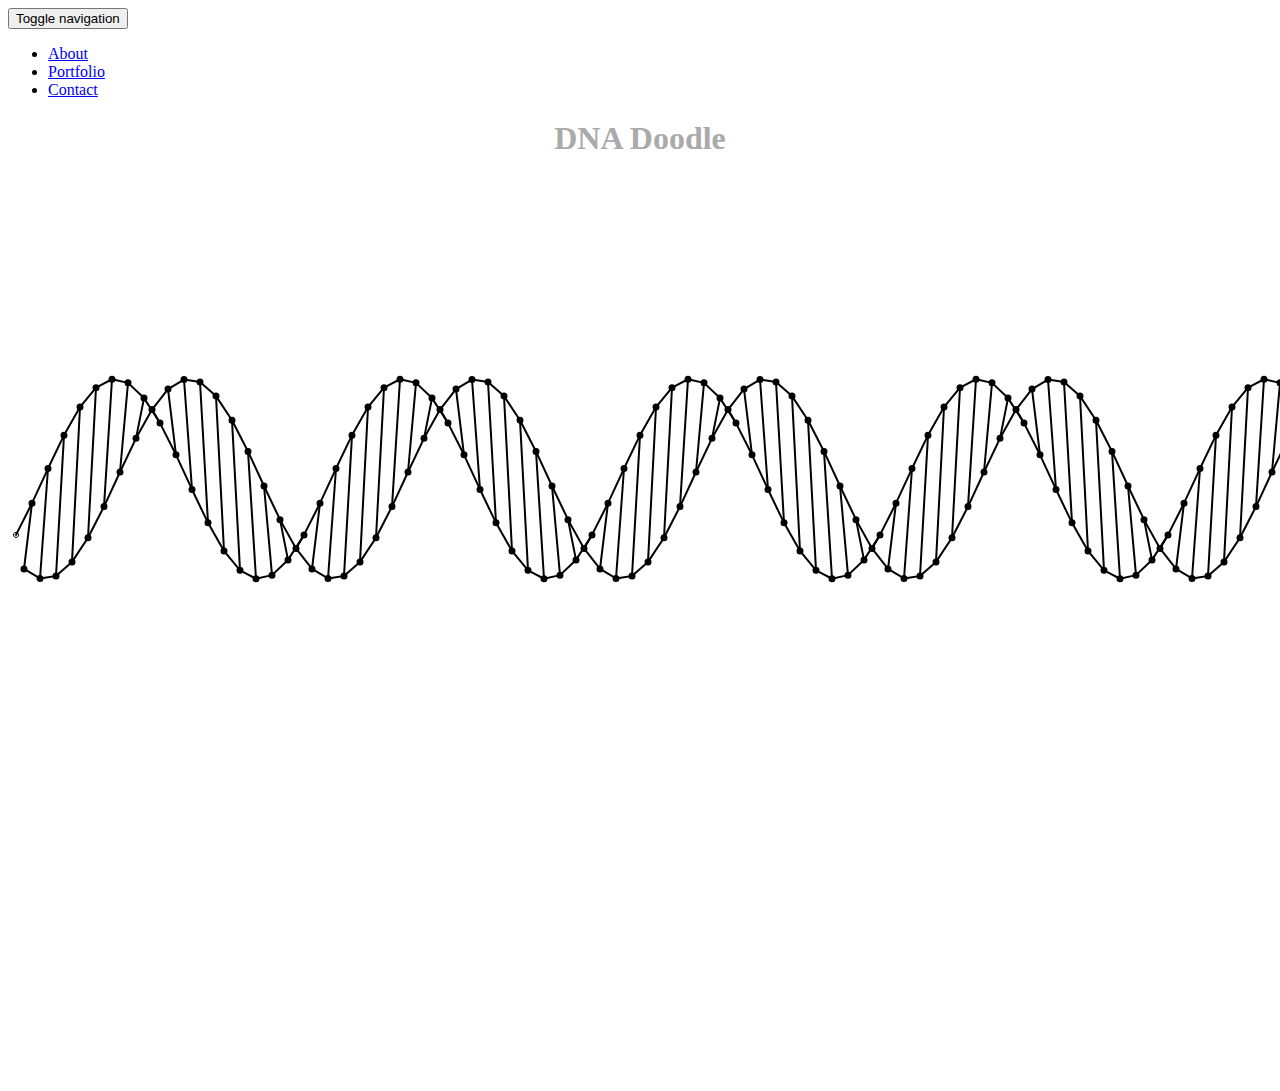
==== work/dna.html @ cd5674a7 "Added p5 library to DNA sketch page, wrote some custom css for the sketch title, and put the sketch " ====
<!DOCTYPE html>
<html lang="en">

<head>

    <meta charset="utf-8">
    <meta http-equiv="X-UA-Compatible" content="IE=edge">
    <meta name="viewport" content="width=device-width, initial-scale=1">
    <meta name="description" content="">
    <meta name="author" content="">

    <title>Creative - Start Bootstrap Theme</title>

    <!-- Bootstrap Core CSS -->
    <link rel="stylesheet" href="../css/bootstrap.min.css" type="text/css">

    <!-- Custom Fonts -->
    <link href='http://fonts.googleapis.com/css?family=Open+Sans:300italic,400italic,600italic,700italic,800italic,400,300,600,700,800' rel='stylesheet' type='text/css'>
    <link href='http://fonts.googleapis.com/css?family=Merriweather:400,300,300italic,400italic,700,700italic,900,900italic' rel='stylesheet' type='text/css'>
    <link rel="stylesheet" href="../font-awesome/css/font-awesome.min.css" type="text/css">

    <!-- Plugin CSS -->
    <link rel="stylesheet" href="../css/animate.min.css" type="text/css">

    <!-- Custom CSS -->
    <link rel="stylesheet" href="../css/creative.css" type="text/css">

    <link rel="stylesheet" href="../css/sketch.css" type="text/css">

    <!-- HTML5 Shim and Respond.js IE8 support of HTML5 elements and media queries -->
    <!-- WARNING: Respond.js doesn't work if you view the page via file:// -->
    <!--[if lt IE 9]>
        <script src="https://oss.maxcdn.com/libs/html5shiv/3.7.0/html5shiv.js"></script>
        <script src="https://oss.maxcdn.com/libs/respond.js/1.4.2/respond.min.js"></script>
    <![endif]-->

</head>

<body id="page-top">

    <nav id="mainNav" class="navbar navbar-default navbar-fixed-top">
        <div class="container-fluid">
            <!-- Brand and toggle get grouped for better mobile display -->
            <div class="navbar-header">
                <button type="button" class="navbar-toggle collapsed" data-toggle="collapse" data-target="#bs-example-navbar-collapse-1">
                    <span class="sr-only">Toggle navigation</span>
                    <span class="icon-bar"></span>
                    <span class="icon-bar"></span>
                    <span class="icon-bar"></span>
                </button>
                <!--<a class="navbar-brand page-scroll" href="#page-top">Cole Bigonet</a> -->
            </div>

            <!-- Collect the nav links, forms, and other content for toggling -->
            <div class="collapse navbar-collapse" id="bs-example-navbar-collapse-1">
                <ul class="nav navbar-nav navbar-right">
                    <li>
                        <a class="page-scroll" href="#about">About</a>
                    </li>
                    <li>
                        <a class="page-scroll" href="#portfolio">Portfolio</a>
                    </li>
                    <li>
                        <a class="page-scroll" href="#contact">Contact</a>
                    </li>
                </ul>
            </div>
            <!-- /.navbar-collapse -->
        </div>
        <!-- /.container-fluid -->
    </nav>

    <!--<header class="project-header">
        <div class="header-content">
            <div class="header-content-inner">
                <h1>DNA</h1>
                <!--<hr>
                <p>Start Bootstrap can help you build better websites using the Bootstrap CSS framework! Just download your template and start going, no strings attached!</p>
                <a href="#about" class="btn btn-primary btn-xl page-scroll">Find Out More</a>
            </div>
        </div>
    </header> -->

    <h1 class="sketch-title">DNA Doodle</h1>

    <!-- jQuery -->
    <script src="../js/jquery.js"></script>

    <!-- Bootstrap Core JavaScript -->
    <script src="../js/bootstrap.min.js"></script>

    <!-- Plugin JavaScript -->
    <script src="../js/jquery.easing.min.js"></script>
    <script src="../js/jquery.fittext.js"></script>
    <script src="../js/wow.min.js"></script>

    <!-- Custom Theme JavaScript -->
    <script src="../js/creative.js"></script>

    <!-- js code for art -->
    <script src="../js/p5.min.js"></script>
    <script src="dna.js"></script>

</body>

</html>
---- css/sketch.css ----
.sketch-title {
	color: #aaaaaa;
	text-align: center;
}
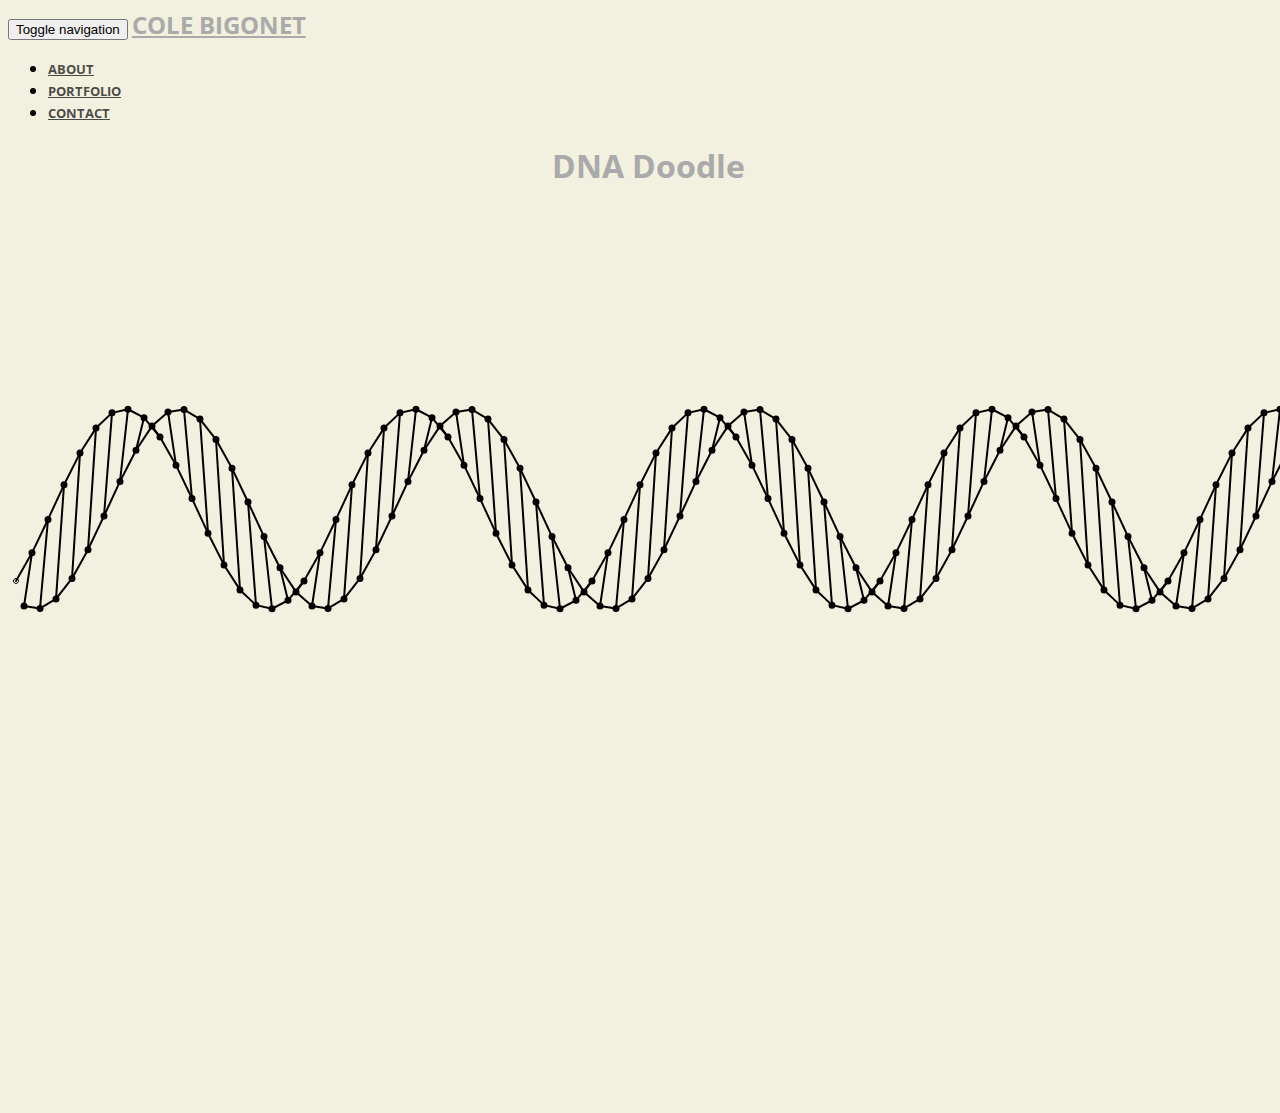
==== commit 396eb58e: "Fixed menu, added youtube video." ====
--- a/work/dna.html
+++ b/work/dna.html
@@ -48,20 +48,20 @@
                     <span class="icon-bar"></span>
                     <span class="icon-bar"></span>
                 </button>
-                <!--<a class="navbar-brand page-scroll" href="#page-top">Cole Bigonet</a> -->
+                <a class="navbar-brand page-scroll" href="../index.html">Cole Bigonet</a>
             </div>
 
             <!-- Collect the nav links, forms, and other content for toggling -->
             <div class="collapse navbar-collapse" id="bs-example-navbar-collapse-1">
                 <ul class="nav navbar-nav navbar-right">
                     <li>
-                        <a class="page-scroll" href="#about">About</a>
+                        <a class="page-scroll" href="../index.html#about">About</a>
                     </li>
                     <li>
-                        <a class="page-scroll" href="#portfolio">Portfolio</a>
+                        <a class="page-scroll" href="../index.html#portfolio">Portfolio</a>
                     </li>
                     <li>
-                        <a class="page-scroll" href="#contact">Contact</a>
+                        <a class="page-scroll" href="../index.html#contact">Contact</a>
                     </li>
                 </ul>
             </div>
--- a/css/creative.css
+++ b/css/creative.css
@@ -0,0 +1,509 @@
+/*!
+ * Start Bootstrap - Creative Bootstrap Theme (http://startbootstrap.com)
+ * Code licensed under the Apache License v2.0.
+ * For details, see http://www.apache.org/licenses/LICENSE-2.0.
+ */
+
+html,
+body {
+    width: 100%;
+    height: 100%;
+}
+
+body {
+    font-family: Merriweather,'Helvetica Neue',Arial,sans-serif;
+}
+
+hr {
+    max-width: 50px;
+    border-color: #f05f40;
+    border-width: 3px;
+}
+
+hr.light {
+    border-color: #fff;
+}
+
+a {
+    color: #f05f40;
+    -webkit-transition: all .35s;
+    -moz-transition: all .35s;
+    transition: all .35s;
+}
+
+a:hover,
+a:focus {
+    color: #eb3812;
+}
+
+h1,
+h2,
+h3,
+h4,
+h5,
+h6 {
+    font-family: 'Open Sans','Helvetica Neue',Arial,sans-serif;
+}
+
+p {
+    margin-bottom: 20px;
+    font-size: 16px;
+    line-height: 1.5;
+}
+
+.bg-primary {
+    /*background-color: #f05f40;*/
+    background-color: #4E4D4A;
+}
+
+.bg-dark {
+    color: #fff;
+    background-color: #222;
+}
+
+.text-faded {
+    color: rgba(255,255,255,.7);
+}
+
+section {
+    padding: 100px 0;
+}
+
+aside {
+    padding: 50px 0;
+}
+
+.no-padding {
+    padding: 0;
+}
+
+.navbar-default {
+    border-color: rgba(34,34,34,.05);
+    font-family: 'Open Sans','Helvetica Neue',Arial,sans-serif;
+    background-color: #fff;
+    -webkit-transition: all .35s;
+    -moz-transition: all .35s;
+    transition: all .35s;
+}
+
+.navbar-default .navbar-header .navbar-brand {
+    text-transform: uppercase;
+    font-family: 'Open Sans','Helvetica Neue',Arial,sans-serif;
+    font-weight: 700;
+    color: #f05f40;
+}
+
+.navbar-default .navbar-header .navbar-brand:hover,
+.navbar-default .navbar-header .navbar-brand:focus {
+    color: #eb3812;
+}
+
+.navbar-default .nav > li>a,
+.navbar-default .nav>li>a:focus {
+    text-transform: uppercase;
+    font-size: 13px;
+    font-weight: 700;
+    color: #222;
+}
+
+.navbar-default .nav > li>a:hover,
+.navbar-default .nav>li>a:focus:hover {
+    color: #f05f40;
+}
+
+.navbar-default .nav > li.active>a,
+.navbar-default .nav>li.active>a:focus {
+    color: #f05f40!important;
+    background-color: transparent;
+}
+
+.navbar-default .nav > li.active>a:hover,
+.navbar-default .nav>li.active>a:focus:hover {
+    background-color: transparent;
+}
+
+@media(min-width:768px) {
+    .navbar-default {
+        border-color: rgba(255,255,255,.3);
+        background-color: transparent;
+    }
+
+    .navbar-default .navbar-header .navbar-brand {
+        color: rgba(255,255,255,.7);
+    }
+
+    .navbar-default .navbar-header .navbar-brand:hover,
+    .navbar-default .navbar-header .navbar-brand:focus {
+        color: #fff;
+    }
+
+    .navbar-default .nav > li>a,
+    .navbar-default .nav>li>a:focus {
+        color: rgba(255,255,255,.7);
+    }
+
+    .navbar-default .nav > li>a:hover,
+    .navbar-default .nav>li>a:focus:hover {
+        color: #fff;
+    }
+
+    .navbar-default.affix {
+        border-color: rgba(34,34,34,.05);
+        background-color: #fff;
+    }
+
+    .navbar-default.affix .navbar-header .navbar-brand {
+        font-size: 14px;
+        color: #f05f40;
+    }
+
+    .navbar-default.affix .navbar-header .navbar-brand:hover,
+    .navbar-default.affix .navbar-header .navbar-brand:focus {
+        color: #eb3812;
+    }
+
+    .navbar-default.affix .nav > li>a,
+    .navbar-default.affix .nav>li>a:focus {
+        color: #222;
+    }
+
+    .navbar-default.affix .nav > li>a:hover,
+    .navbar-default.affix .nav>li>a:focus:hover {
+        color: #f05f40;
+    }
+}
+
+header {
+    position: relative;
+    width: 100%;
+    min-height: auto;
+    text-align: center;
+    color: #fff;
+    background-image: url(../img/header.jpg);
+    background-position: center;
+    -webkit-background-size: cover;
+    -moz-background-size: cover;
+    background-size: cover;
+    -o-background-size: cover;
+}
+
+header .header-content {
+    position: relative;
+    width: 100%;
+    padding: 100px 15px;
+    text-align: center;
+}
+
+header .header-content .header-content-inner h1 {
+    color: #aaaaaa;
+    margin-top: 0;
+    margin-bottom: 0;
+    text-transform: uppercase;
+    font-weight: 700;
+}
+
+header .header-content .header-content-inner hr {
+    margin: 30px auto;
+}
+
+header .header-content .header-content-inner p {
+    margin-bottom: 50px;
+    font-size: 16px;
+    font-weight: 300;
+    color: rgba(255,255,255,.7);
+}
+
+@media(min-width:768px) {
+    header {
+        min-height: 100%;
+    }
+
+    header .header-content {
+        position: absolute;
+        top: 30%; /* used to be 50% */
+        padding: 0 50px;
+        -webkit-transform: translateY(-50%);
+        -ms-transform: translateY(-50%);
+        transform: translateY(-50%);
+    }
+
+    header .header-content .header-content-inner {
+        margin-right: auto;
+        margin-left: auto;
+        max-width: 1000px;
+    }
+
+    header .header-content .header-content-inner p {
+        margin-right: auto;
+        margin-left: auto;
+        max-width: 80%;
+        font-size: 18px;
+    }
+}
+
+.section-heading {
+    margin-top: 0;
+}
+
+.service-box {
+    margin: 50px auto 0;
+    max-width: 400px;
+}
+
+@media(min-width:992px) {
+    .service-box {
+        margin: 20px auto 0;
+    }
+}
+
+.service-box p {
+    margin-bottom: 0;
+}
+
+.portfolio-box {
+    display: block;
+    position: relative;
+    margin: 0 auto;
+    max-width: 650px;
+}
+
+.portfolio-box .portfolio-box-caption {
+    display: block;
+    position: absolute;
+    bottom: 0;
+    width: 100%;
+    height: 100%;
+    text-align: center;
+    color: #fff;
+    opacity: 0;
+    background: rgba(240,95,64,.9);
+    -webkit-transition: all .35s;
+    -moz-transition: all .35s;
+    transition: all .35s;
+}
+
+.portfolio-box .portfolio-box-caption .portfolio-box-caption-content {
+    position: absolute;
+    top: 50%;
+    width: 100%;
+    text-align: center;
+    transform: translateY(-50%);
+}
+
+.portfolio-box .portfolio-box-caption .portfolio-box-caption-content .project-category,
+.portfolio-box .portfolio-box-caption .portfolio-box-caption-content .project-name {
+    padding: 0 15px;
+    font-family: 'Open Sans','Helvetica Neue',Arial,sans-serif;
+}
+
+.portfolio-box .portfolio-box-caption .portfolio-box-caption-content .project-category {
+    text-transform: uppercase;
+    font-size: 14px;
+    font-weight: 600;
+}
+
+.portfolio-box .portfolio-box-caption .portfolio-box-caption-content .project-name {
+    font-size: 18px;
+}
+
+.portfolio-box:hover .portfolio-box-caption {
+    opacity: 1;
+}
+
+@media(min-width:768px) {
+    .portfolio-box .portfolio-box-caption .portfolio-box-caption-content .project-category {
+        font-size: 16px;
+    }
+
+    .portfolio-box .portfolio-box-caption .portfolio-box-caption-content .project-name {
+        font-size: 22px;
+    }
+}
+
+.call-to-action h2 {
+    margin: 0 auto 20px;
+}
+
+.text-primary {
+    color: #f05f40;
+}
+
+.no-gutter > [class*=col-] {
+    padding-right: 0;
+    padding-left: 0;
+}
+
+.btn-default {
+    border-color: #fff;
+    color: #222;
+    background-color: #fff;
+    -webkit-transition: all .35s;
+    -moz-transition: all .35s;
+    transition: all .35s;
+}
+
+.btn-default:hover,
+.btn-default:focus,
+.btn-default.focus,
+.btn-default:active,
+.btn-default.active,
+.open > .dropdown-toggle.btn-default {
+    border-color: #ededed;
+    color: #222;
+    background-color: #f2f2f2;
+}
+
+.btn-default:active,
+.btn-default.active,
+.open > .dropdown-toggle.btn-default {
+    background-image: none;
+}
+
+.btn-default.disabled,
+.btn-default[disabled],
+fieldset[disabled] .btn-default,
+.btn-default.disabled:hover,
+.btn-default[disabled]:hover,
+fieldset[disabled] .btn-default:hover,
+.btn-default.disabled:focus,
+.btn-default[disabled]:focus,
+fieldset[disabled] .btn-default:focus,
+.btn-default.disabled.focus,
+.btn-default[disabled].focus,
+fieldset[disabled] .btn-default.focus,
+.btn-default.disabled:active,
+.btn-default[disabled]:active,
+fieldset[disabled] .btn-default:active,
+.btn-default.disabled.active,
+.btn-default[disabled].active,
+fieldset[disabled] .btn-default.active {
+    border-color: #fff;
+    background-color: #fff;
+}
+
+.btn-default .badge {
+    color: #fff;
+    background-color: #222;
+}
+
+.btn-primary {
+    border-color: #f05f40;
+    color: #fff;
+    background-color: #f05f40;
+    -webkit-transition: all .35s;
+    -moz-transition: all .35s;
+    transition: all .35s;
+}
+
+.btn-primary:hover,
+.btn-primary:focus,
+.btn-primary.focus,
+.btn-primary:active,
+.btn-primary.active,
+.open > .dropdown-toggle.btn-primary {
+    border-color: #ed431f;
+    color: #fff;
+    background-color: #ee4b28;
+}
+
+.btn-primary:active,
+.btn-primary.active,
+.open > .dropdown-toggle.btn-primary {
+    background-image: none;
+}
+
+.btn-primary.disabled,
+.btn-primary[disabled],
+fieldset[disabled] .btn-primary,
+.btn-primary.disabled:hover,
+.btn-primary[disabled]:hover,
+fieldset[disabled] .btn-primary:hover,
+.btn-primary.disabled:focus,
+.btn-primary[disabled]:focus,
+fieldset[disabled] .btn-primary:focus,
+.btn-primary.disabled.focus,
+.btn-primary[disabled].focus,
+fieldset[disabled] .btn-primary.focus,
+.btn-primary.disabled:active,
+.btn-primary[disabled]:active,
+fieldset[disabled] .btn-primary:active,
+.btn-primary.disabled.active,
+.btn-primary[disabled].active,
+fieldset[disabled] .btn-primary.active {
+    border-color: #f05f40;
+    background-color: #f05f40;
+}
+
+.btn-primary .badge {
+    color: #f05f40;
+    background-color: #fff;
+}
+
+.btn {
+    border: 0;
+    border-radius: 300px;
+    text-transform: uppercase;
+    font-family: 'Open Sans','Helvetica Neue',Arial,sans-serif;
+    font-weight: 700;
+}
+
+.btn-xl {
+    padding: 15px 30px;
+}
+
+::-moz-selection {
+    text-shadow: none;
+    color: #fff;
+    background: #222;
+}
+
+::selection {
+    text-shadow: none;
+    color: #fff;
+    background: #222;
+}
+
+img::selection {
+    color: #fff;
+    background: 0 0;
+}
+
+img::-moz-selection {
+    color: #fff;
+    background: 0 0;
+}
+
+body {
+    webkit-tap-highlight-color: #222;
+    background-color: #F2F0DF;
+}
+
+.project-header {
+    background-image: none;
+}
+
+.portfolio-box .portfolio-box-caption {
+    background-color: rgba(0, 0, 0, 0.498039);
+}    
+#contact {
+    background-color: #4E4D4A;
+    color: #fff;
+}
+#contact p, #contact a, #contact hr {
+    font-size: 18px;
+    color: #FFFFFF;
+    border-color: #FFFFFF;
+}
+@media (min-width: 768px){
+    .navbar-default .nav > li>a, .navbar-default .nav>li>a:focus {
+        color: rgba(0,0,0,.7);
+    }  
+    .navbar-default .nav>li>a:hover {
+    color: rgba(240,95,64,.7);
+}  
+}
+
+.navbar-brand {
+    color: #AAAAAA !important;
+    font-size: 24px;
+}
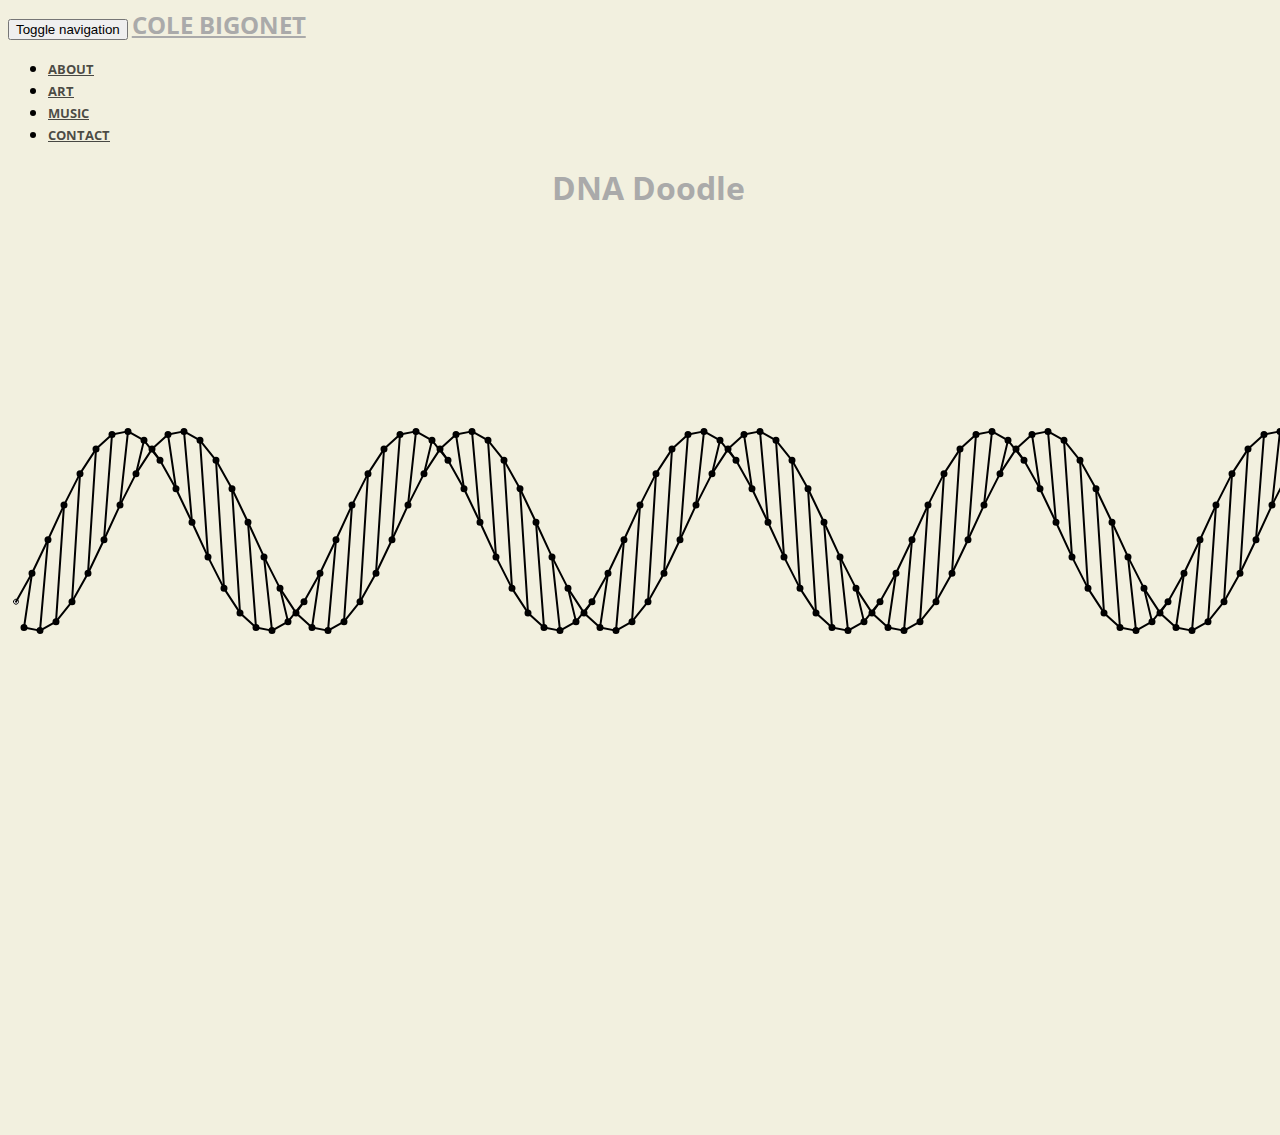
==== commit e78aaa81: "Added 2 more music videos, created music section, and changed all menus to reflect changes." ====
--- a/work/dna.html
+++ b/work/dna.html
@@ -58,7 +58,10 @@
                         <a class="page-scroll" href="../index.html#about">About</a>
                     </li>
                     <li>
-                        <a class="page-scroll" href="../index.html#portfolio">Portfolio</a>
+                        <a class="page-scroll" href="../index.html#art">Art</a>
+                    </li>
+                    <li>
+                        <a class="page-scroll" href="../index.html#music">Music</a>
                     </li>
                     <li>
                         <a class="page-scroll" href="../index.html#contact">Contact</a>
--- a/css/creative.css
+++ b/css/creative.css
@@ -484,7 +484,10 @@
 
 .portfolio-box .portfolio-box-caption {
     background-color: rgba(0, 0, 0, 0.498039);
-}    
+}   
+#music {
+    background-color: #262525;
+}
 #contact {
     background-color: #4E4D4A;
     color: #fff;
@@ -507,3 +510,7 @@
     color: #AAAAAA !important;
     font-size: 24px;
 }
+
+.non-top-vids {
+    margin-top: 80px;
+}
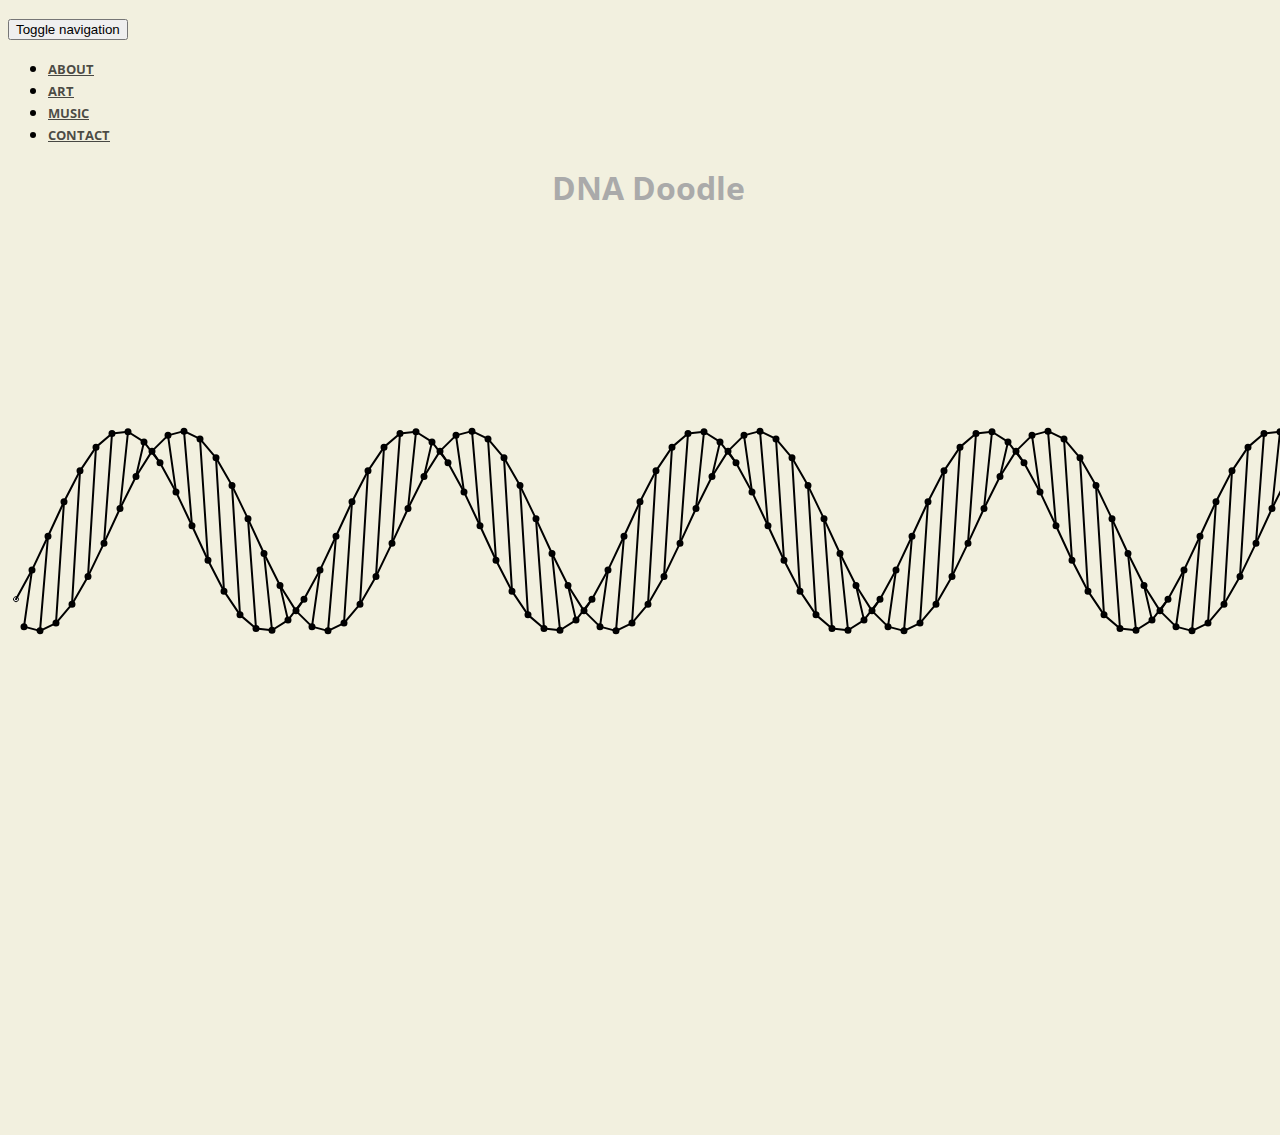
==== commit 58156875: "Created and added logo to header. Fixed contact email." ====
--- a/work/dna.html
+++ b/work/dna.html
@@ -48,7 +48,7 @@
                     <span class="icon-bar"></span>
                     <span class="icon-bar"></span>
                 </button>
-                <a class="navbar-brand page-scroll" href="../index.html">Cole Bigonet</a>
+                <a class="navbar-brand page-scroll" href="../index.html"></a>
             </div>
 
             <!-- Collect the nav links, forms, and other content for toggling -->
--- a/css/creative.css
+++ b/css/creative.css
@@ -514,3 +514,21 @@
 .non-top-vids {
     margin-top: 80px;
 }
+
+.bio {
+    font-size: 20px;
+    line-height: 1.3;
+    font-weight: 100;
+    text-align: justify;
+}
+#about {
+    padding-top: 40px;
+    padding-bottom: 40px;
+}
+.navbar-brand {
+    background: url("../logo.png");
+    width: 75px;
+    height: 35px;
+    margin-top: 10px;
+    margin-left: 10px !important;
+}
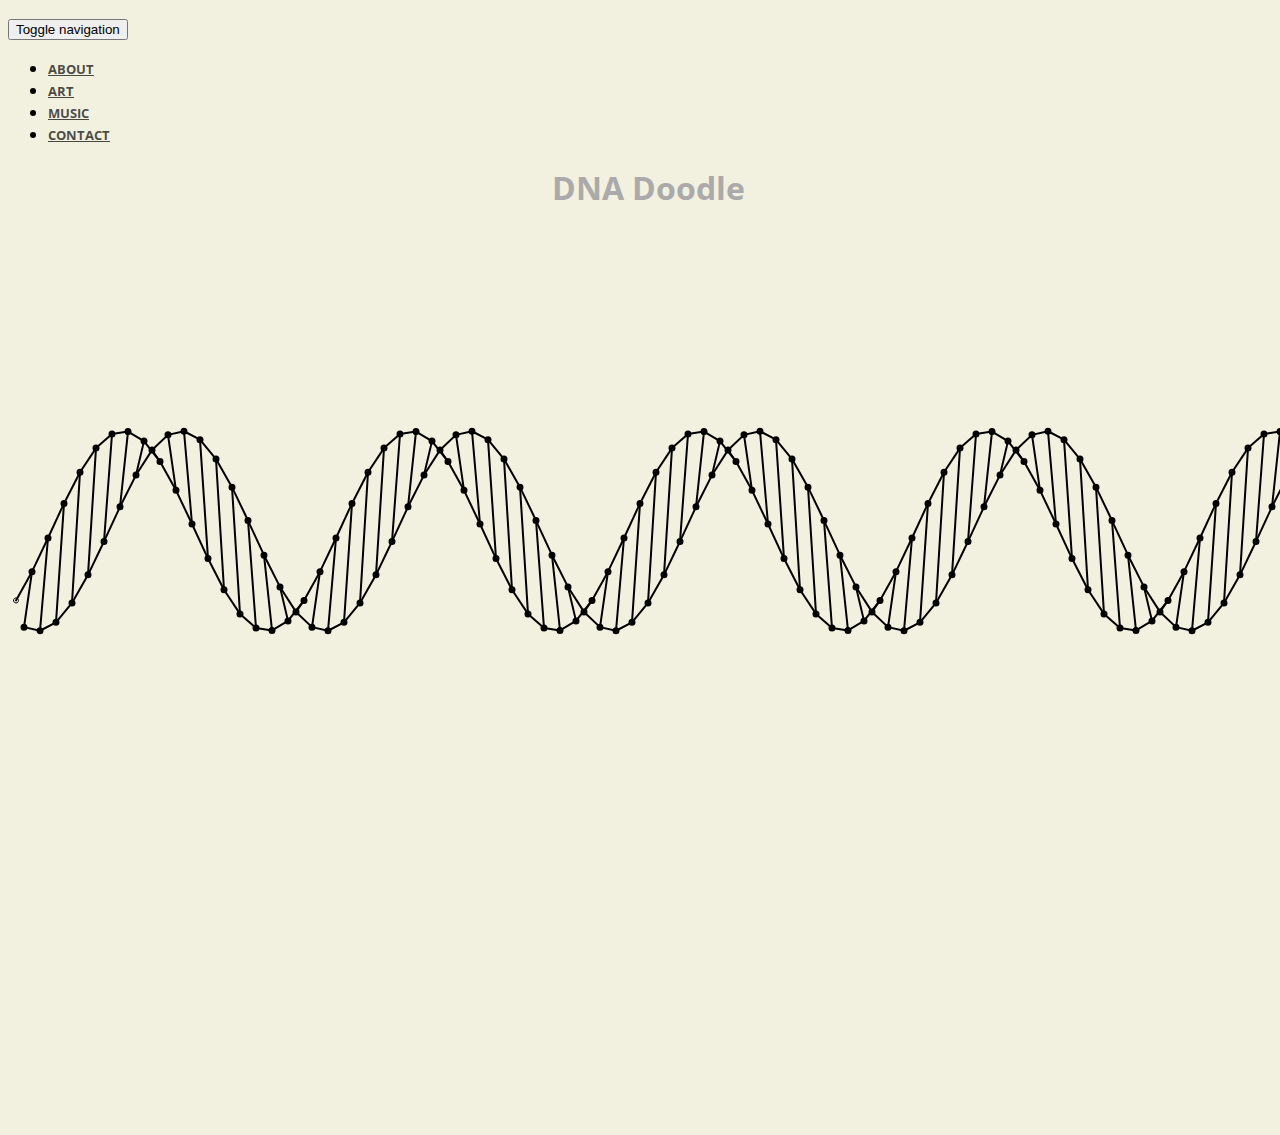
==== commit a1911909: "Added Google Analytics." ====
--- a/work/dna.html
+++ b/work/dna.html
@@ -26,7 +26,16 @@
     <link rel="stylesheet" href="../css/creative.css" type="text/css">
 
     <link rel="stylesheet" href="../css/sketch.css" type="text/css">
+<script>
+  (function(i,s,o,g,r,a,m){i['GoogleAnalyticsObject']=r;i[r]=i[r]||function(){
+  (i[r].q=i[r].q||[]).push(arguments)},i[r].l=1*new Date();a=s.createElement(o),
+  m=s.getElementsByTagName(o)[0];a.async=1;a.src=g;m.parentNode.insertBefore(a,m)
+  })(window,document,'script','//www.google-analytics.com/analytics.js','ga');
 
+  ga('create', 'UA-72356951-1', 'auto');
+  ga('send', 'pageview');
+
+</script>
     <!-- HTML5 Shim and Respond.js IE8 support of HTML5 elements and media queries -->
     <!-- WARNING: Respond.js doesn't work if you view the page via file:// -->
     <!--[if lt IE 9]>
